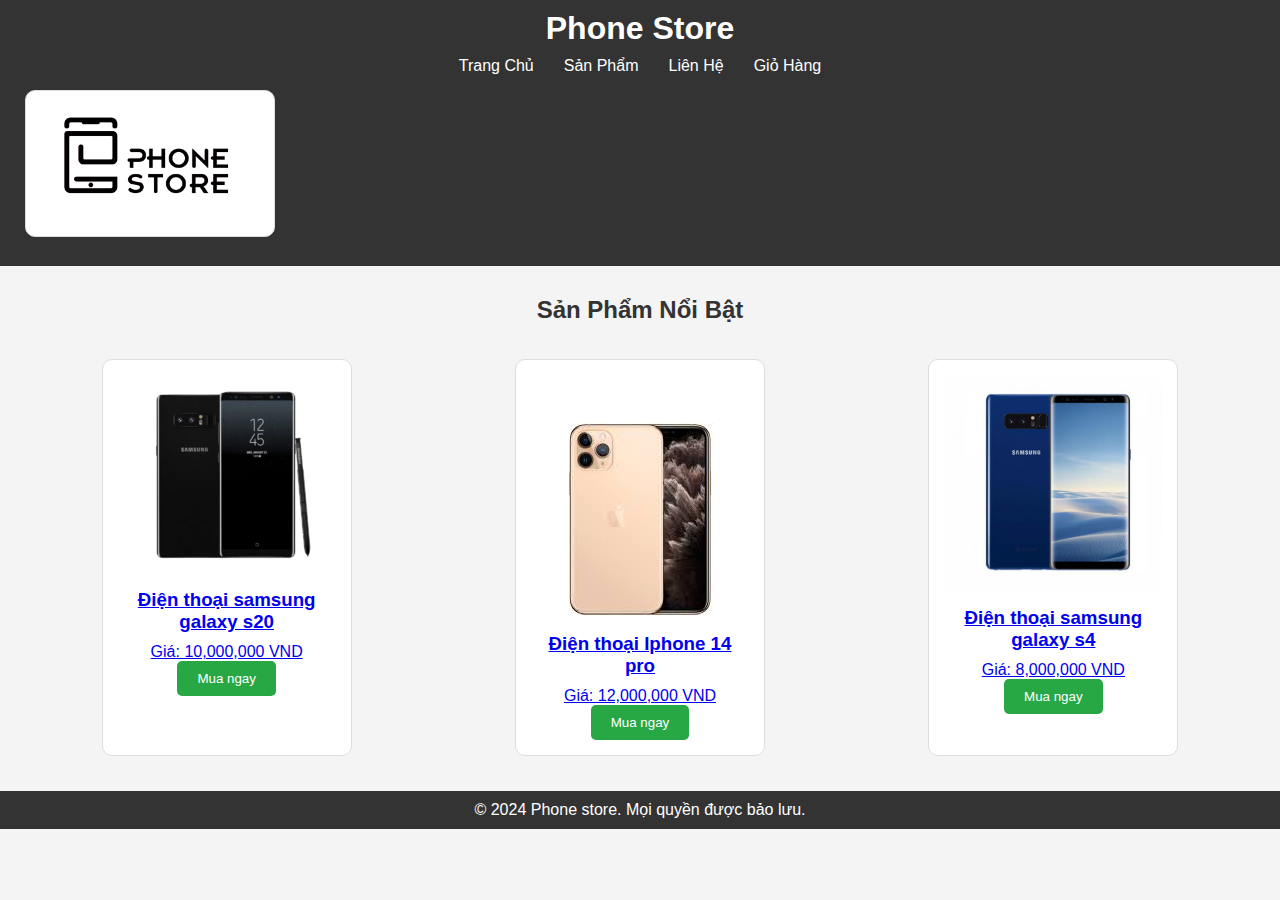
==== Y/index.html @ 73d7ce59 "Deploy web" ====
<!DOCTYPE html>
<html lang="vi">

<head>
  <meta charset="UTF-8">
  <meta name="viewport" content="width=device-width, initial-scale=1.0">
  <meta http-equiv="X-UA-Compatible" content="ie=edge">
  <title>Cửa Hàng Điện Thoại</title>
  <link rel="stylesheet" href="style.css">
</head>

<body>
  <header>
    <h1>Phone Store</h1>
    <nav>
      <ul>

        <li><a href="#">Trang Chủ</a></li>
        <li><a href="#">Sản Phẩm</a></li>
        <li><a href="#">Liên Hệ</a></li>
        <li><a href="#">Giỏ Hàng</a></li>
      </ul>
    </nav>
    <img src="logo-Phone-store-02-1400x740.png" class="product">

  </header>

  <h2 class="title">Sản Phẩm Nổi Bật</h2>
  <section class="product-list">
    <a href="/sanpham1.html" class="product">
      <img src="sanpham1.png" alt="Điện thoại 1">
      <h3>Điện thoại samsung galaxy s20</h3>
      <p>Giá: 10,000,000 VND</p>
      <button>Mua ngay</button>
    </a>
    <a href="/sanpham2.html" class="product">

      <img src="sanpham2.jfif" alt="Điện thoại 2">
      <h3>Điện thoại Iphone 14 pro</h3>
      <p>Giá: 12,000,000 VND</p>
      <button>Mua ngay</button>
    </a>
    </a>
    <a href="/sanpham3.html" class="product">
      <img src="sanpham3.jpg" alt="Điện thoại 3">
      <h3>Điện thoại samsung galaxy s4</h3>
      <p>Giá: 8,000,000 VND</p>
      <button>Mua ngay</button>
    </a>
    <!-- Thêm các sản phẩm khác tại đây -->
  </section>



  <footer>
    <p>&copy; 2024 Phone store. Mọi quyền được bảo lưu.</p>
  </footer>

  <script src="script.js"></script>
</body>

</html>
---- Y/style.css ----
/* Đặt reset mặc định cho trang */
* {
    margin: 0;
    padding: 0;
    box-sizing: border-box;
}

body {
    font-family: Arial, sans-serif;
    background-color: #f4f4f4;
    color: #333;
}

header {
    background-color: #333;
    color: white;
    padding: 10px;
    text-align: left;

}

header h1 {
    margin-bottom: 10px;
    text-align: center;
}

nav ul {
    list-style: none;
    display: flex;
    justify-content: center;
}

nav ul li {
    margin: 0 15px;
}

nav ul li a {
    color: white;
    text-decoration: none;
}

.product-list {
    padding: 20px;
    display: flex;
    justify-content: space-around;
    flex-wrap: wrap;
}

.product {
    background-color: white;
    border: 1px solid #ddd;
    border-radius: 10px;
    padding: 15px;
    text-align: center;
    margin: 15px;
    width: 250px;
}

.product img {
    max-width: 100%;
    border-radius: 10px;
}

.product h3 {
    margin: 10px 0;
}

.product button {
    background-color: #28a745;
    color: white;
    border: none;
    padding: 10px 20px;
    cursor: pointer;
    border-radius: 5px;
}

.product button:hover {
    background-color: #218838;
}

footer {
    background-color: #333;
    color: white;
    text-align: center;
    padding: 10px;

    width: 100%;
    bottom: 0;
}

.title {
    text-align: center;
    margin-top: 30px;
}
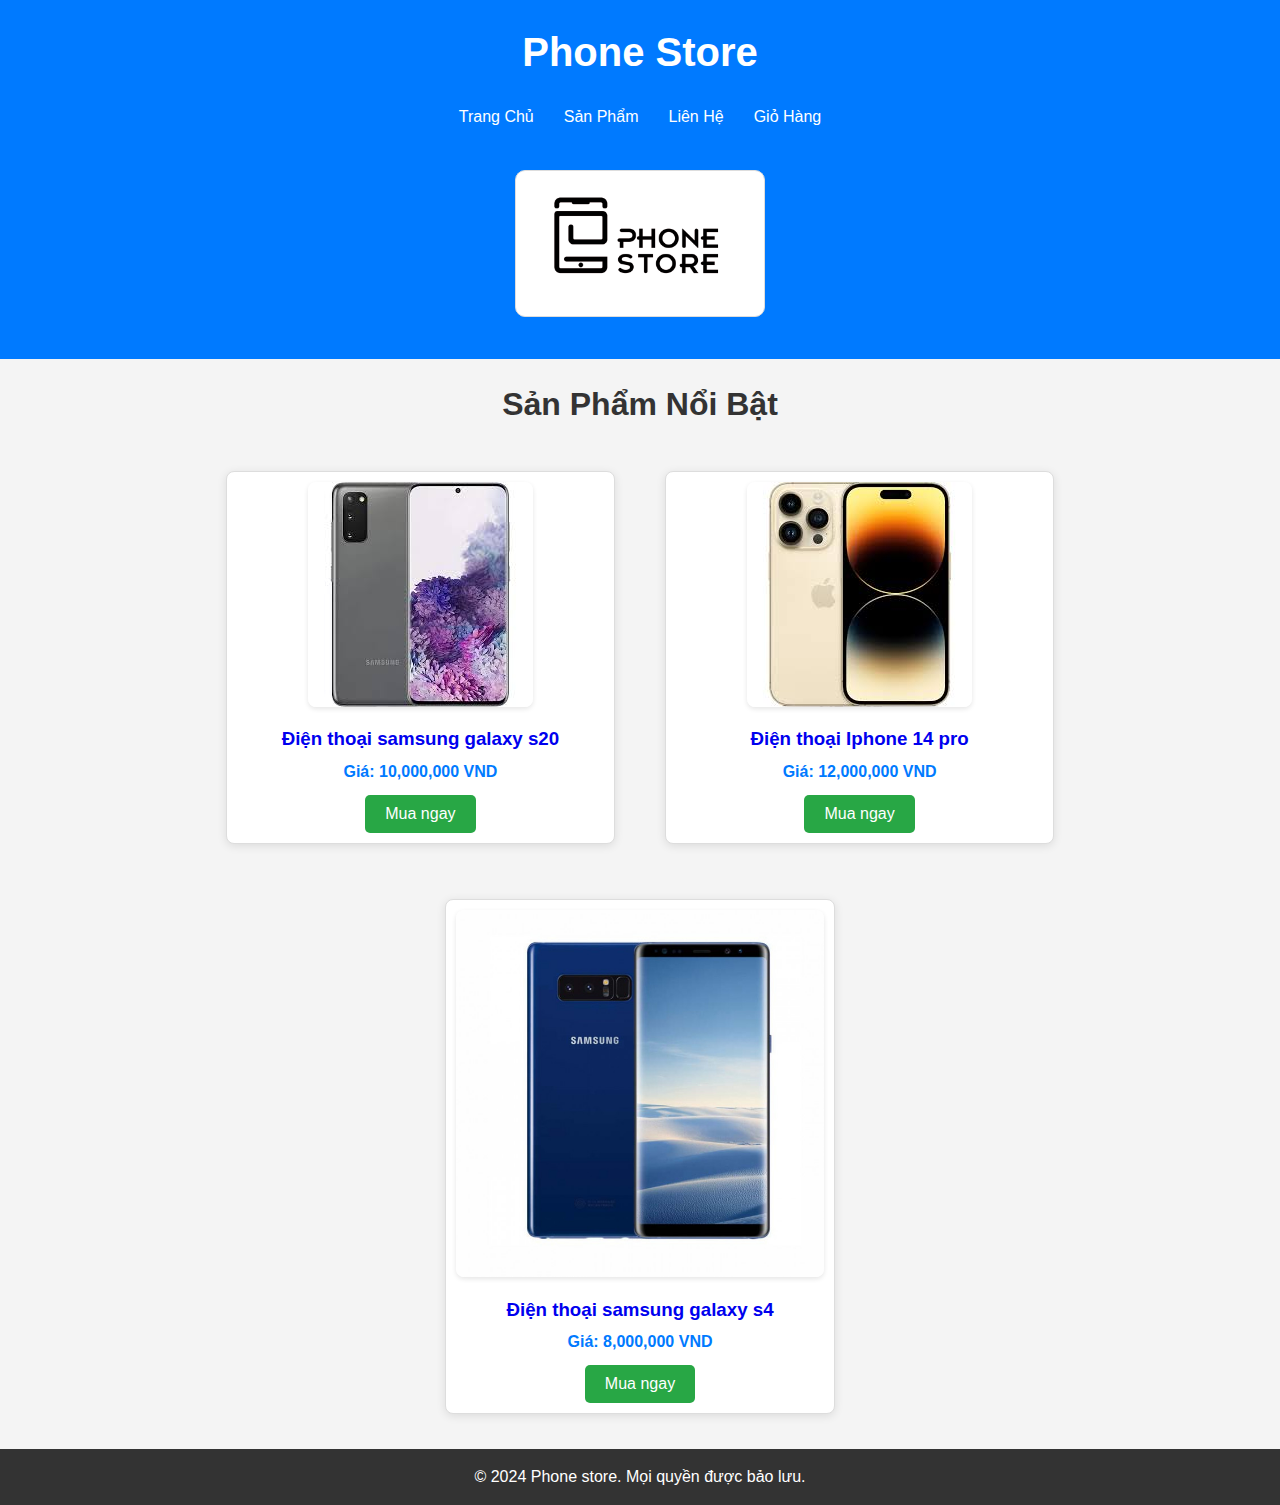
==== commit 519c4162: "Update products" ====
--- a/Y/index.html
+++ b/Y/index.html
@@ -7,6 +7,131 @@
   <meta http-equiv="X-UA-Compatible" content="ie=edge">
   <title>Cửa Hàng Điện Thoại</title>
   <link rel="stylesheet" href="style.css">
+  <style>
+    /* style.css */
+
+    body {
+      font-family: Arial, sans-serif;
+      line-height: 1.6;
+      margin: 0;
+      padding: 0;
+      background-color: #f4f4f4;
+    }
+
+    header {
+      background: #007aff;
+      color: white;
+      padding: 20px;
+      text-align: center;
+    }
+
+    h1 {
+      margin: 0;
+      font-size: 2.5em;
+    }
+
+    nav {
+      margin: 20px 0;
+    }
+
+    nav ul {
+      list-style-type: none;
+      padding: 0;
+    }
+
+    nav ul li {
+      display: inline;
+      margin: 0 15px;
+    }
+
+    nav ul li a {
+      color: white;
+      text-decoration: none;
+      transition: color 0.3s;
+    }
+
+    nav ul li a:hover {
+      color: #ffcc00;
+    }
+
+    .product {
+      margin-top: 20px;
+    }
+
+    .product img {
+      max-width: 100%;
+      border-radius: 8px;
+      box-shadow: 0 2px 5px rgba(0, 0, 0, 0.1);
+    }
+
+    .title {
+      text-align: center;
+      font-size: 2em;
+      margin: 20px 0;
+    }
+
+    .product-list {
+      display: flex;
+      justify-content: center;
+      flex-wrap: wrap;
+      gap: 20px;
+      padding: 0 20px;
+    }
+
+    .product-list a {
+      background: white;
+      text-align: center;
+      border-radius: 8px;
+      box-shadow: 0 2px 10px rgba(0, 0, 0, 0.1);
+      text-decoration: none;
+      padding: 10px;
+      transition: transform 0.3s, box-shadow 0.3s;
+      width: calc(33% - 20px);
+      /* Responsive width */
+    }
+
+    .product-list a:hover {
+      transform: translateY(-5px);
+      box-shadow: 0 4px 15px rgba(0, 0, 0, 0.2);
+    }
+
+    .product-list h3 {
+      margin: 10px 0 5px;
+    }
+
+    .product-list p {
+      color: #007aff;
+      font-weight: bold;
+    }
+
+    button {
+      background: #28a745;
+      color: white;
+      border: none;
+      border-radius: 5px;
+      padding: 10px 15px;
+      cursor: pointer;
+      font-size: 16px;
+      margin-top: 10px;
+      transition: background 0.3s ease;
+    }
+
+    button:hover {
+      background: #218838;
+    }
+
+    footer {
+      text-align: center;
+      padding: 15px 0;
+      background: #333;
+      color: white;
+      margin-top: 20px;
+    }
+
+    footer p {
+      margin: 0;
+    }
+  </style>
 </head>
 
 <body>
@@ -28,14 +153,14 @@
   <h2 class="title">Sản Phẩm Nổi Bật</h2>
   <section class="product-list">
     <a href="/sanpham1.html" class="product">
-      <img src="sanpham1.png" alt="Điện thoại 1">
+      <img src="[data-uri]" alt="Điện thoại 1">
       <h3>Điện thoại samsung galaxy s20</h3>
       <p>Giá: 10,000,000 VND</p>
       <button>Mua ngay</button>
     </a>
     <a href="/sanpham2.html" class="product">
 
-      <img src="sanpham2.jfif" alt="Điện thoại 2">
+      <img src="[data-uri]" alt="Điện thoại 2">
       <h3>Điện thoại Iphone 14 pro</h3>
       <p>Giá: 12,000,000 VND</p>
       <button>Mua ngay</button>
